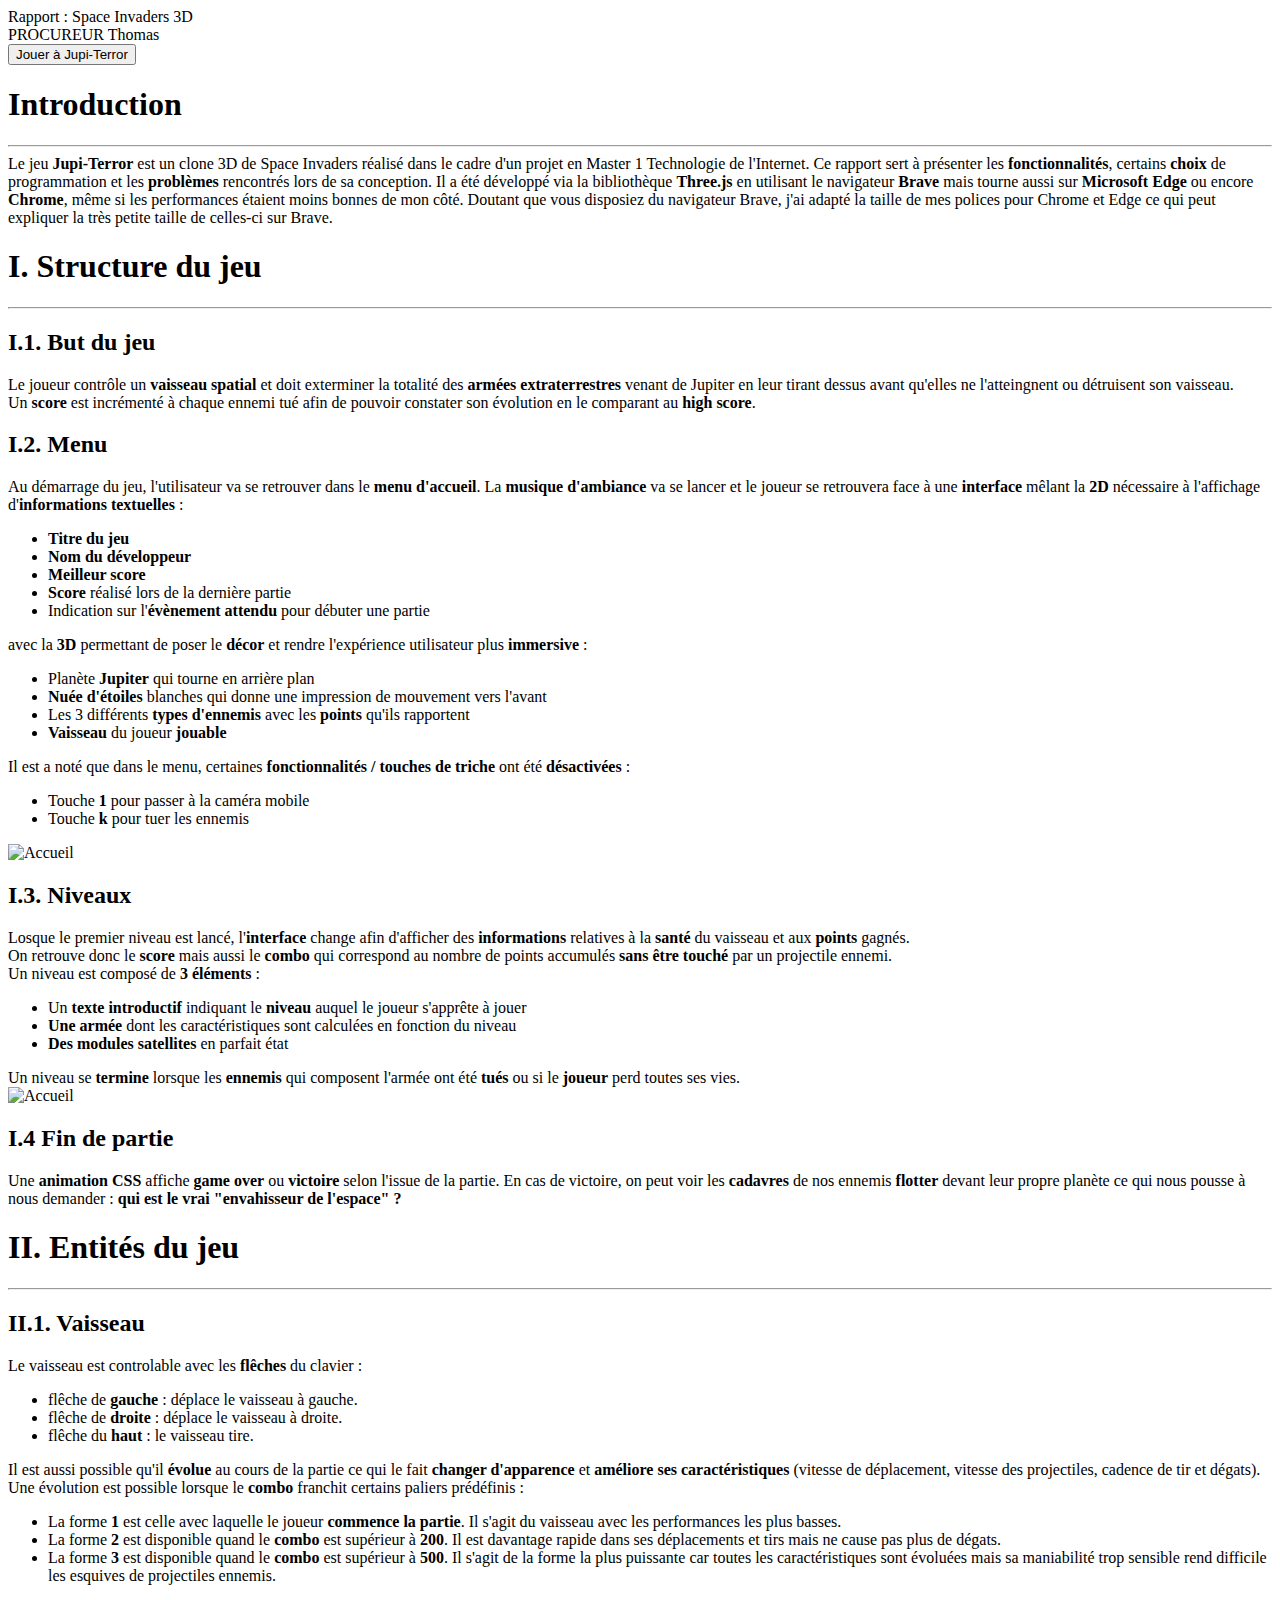
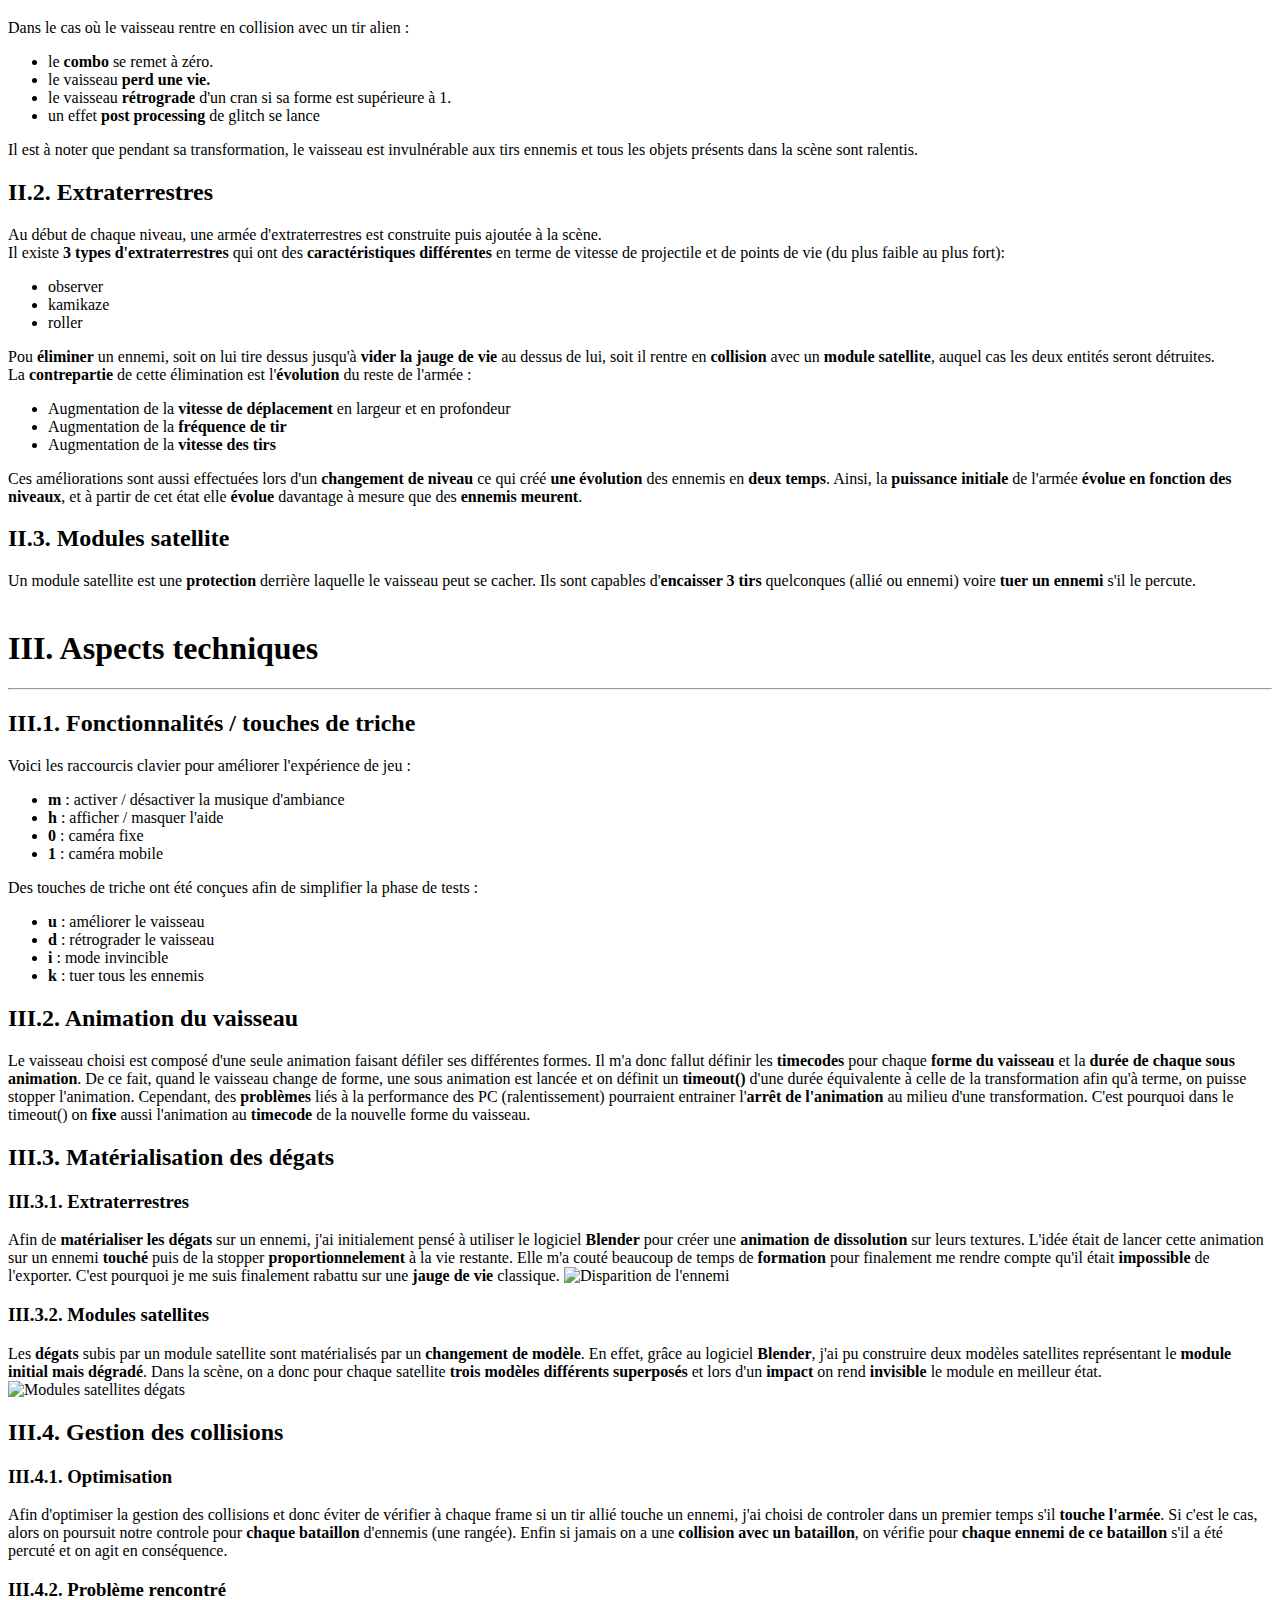
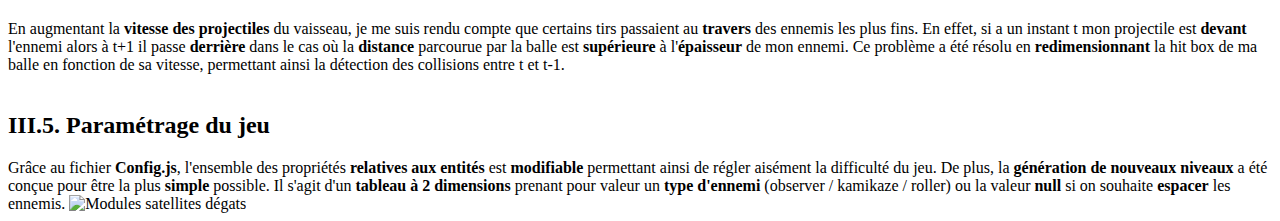
==== index.html @ 94138b21 "Space invaders" ====
<!DOCTYPE html>
<html lang="en">
  <head>
    <meta charset="UTF-8" />
    <meta name="viewport" content="width=device-width, initial-scale=1.0" />
    <title>Rapport</title>
    <link rel="stylesheet" href="./rapport/CSS/rapport.css" />
  </head>
  <body>
    <div class="headOfBody">
      <span id="pageHeader">Rapport : Space Invaders 3D</span>
      <br />
      <span id="pageSubHeader">PROCUREUR Thomas</span>
    </div>
    <div style="position: relative">
      <button id="btn_jouer" class="button">Jouer à Jupi-Terror</button>
      <script>
        const button = document.getElementById("btn_jouer");
        button.addEventListener("click", () => {
          window.open("./space_invaders_3D.html", "_blank");
        });
      </script>
    </div>
    <h1>Introduction</h1>
    <hr />
    Le jeu <b>Jupi-Terror</b> est un clone 3D de Space Invaders réalisé dans le
    cadre d'un projet en Master 1 Technologie de l'Internet. Ce rapport sert à
    présenter les <b>fonctionnalités</b>, certains <b>choix</b> de programmation
    et les <b>problèmes</b> rencontrés lors de sa conception. Il a été développé
    via la bibliothèque <b>Three.js</b> en utilisant le navigateur
    <b>Brave</b> mais tourne aussi sur <b>Microsoft Edge</b> ou encore
    <b>Chrome</b>, même si les performances étaient moins bonnes de mon côté.
    Doutant que vous disposiez du navigateur Brave, j'ai adapté la taille de mes
    polices pour Chrome et Edge ce qui peut expliquer la très petite taille de
    celles-ci sur Brave.
    <br />

    <h1>I. Structure du jeu</h1>
    <hr />
    <div class="container">
      <h2>I.1. But du jeu</h2>
      Le joueur contrôle un <b>vaisseau spatial</b> et doit exterminer la
      totalité des <b>armées extraterrestres</b> venant de Jupiter en leur
      tirant dessus avant qu'elles ne l'atteingnent ou détruisent son vaisseau.
      <br />
      Un <b>score</b> est incrémenté à chaque ennemi tué afin de pouvoir
      constater son évolution en le comparant au <b>high score</b>.

      <h2>I.2. Menu</h2>
      <div class="containerWithImage">
        <div>
          Au démarrage du jeu, l'utilisateur va se retrouver dans le
          <b>menu d'accueil</b>. La <b>musique d'ambiance</b> va se lancer et le
          joueur se retrouvera face à une <b>interface</b> mêlant la
          <b>2D</b> nécessaire à l'affichage d'<b>informations textuelles</b> :
          <ul>
            <li><b>Titre du jeu</b></li>
            <li><b>Nom du développeur</b></li>
            <li><b>Meilleur score</b></li>
            <li><b>Score</b> réalisé lors de la dernière partie</li>
            <li>
              Indication sur l'<b>évènement attendu</b> pour débuter une partie
            </li>
          </ul>
          avec la <b>3D</b> permettant de poser le <b>décor</b> et rendre
          l'expérience utilisateur plus <b>immersive</b> :
          <ul>
            <li>Planète <b>Jupiter</b> qui tourne en arrière plan</li>
            <li>
              <b>Nuée d'étoiles</b> blanches qui donne une impression de
              mouvement vers l'avant
            </li>
            <li>
              Les 3 différents <b>types d'ennemis</b> avec les
              <b>points</b> qu'ils rapportent
            </li>
            <li><b>Vaisseau</b> du joueur <b>jouable</b></li>
          </ul>

          Il est a noté que dans le menu, certaines
          <b>fonctionnalités / touches de triche</b> ont été
          <b>désactivées</b> :
          <ul>
            <li>Touche <b>1</b> pour passer à la caméra mobile</li>
            <li>Touche <b>k</b> pour tuer les ennemis</li>
          </ul>
        </div>
        <div class="image">
          <img
            src="./rapport/images/Accueil.png"
            class="imgRight"
            alt="Accueil"
          />
        </div>
      </div>

      <h2>I.3. Niveaux</h2>
      <div class="containerWithImage">
        <div>
          Losque le premier niveau est lancé, l'<b>interface</b> change afin
          d'afficher des <b>informations</b> relatives à la <b>santé</b> du
          vaisseau et aux <b>points</b> gagnés.
          <br />
          On retrouve donc le <b>score</b> mais aussi le <b>combo</b> qui
          correspond au nombre de points accumulés <b>sans être touché</b> par
          un projectile ennemi.
          <br />
          Un niveau est composé de <b>3 éléments</b> :
          <ul>
            <li>
              Un <b>texte introductif</b> indiquant le <b>niveau</b> auquel le
              joueur s'apprête à jouer
            </li>
            <li>
              <b>Une armée</b> dont les caractéristiques sont calculées en
              fonction du niveau
            </li>
            <li><b>Des modules satellites</b> en parfait état</li>
          </ul>
          Un niveau se <b>termine</b> lorsque les <b>ennemis</b> qui composent
          l'armée ont été <b>tués</b> ou si le <b>joueur</b> perd toutes ses
          vies.
        </div>
        <div class="image">
          <img
            src="./rapport/images/niveau.png"
            class="imgRight"
            width="1200px"
            alt="Accueil"
          />
        </div>
      </div>

      <h2>I.4 Fin de partie</h2>
      Une <b>animation CSS</b> affiche <b>game over</b> ou <b>victoire</b> selon
      l'issue de la partie. En cas de victoire, on peut voir les
      <b>cadavres</b> de nos ennemis <b>flotter</b> devant leur propre planète
      ce qui nous pousse à nous demander :
      <b>qui est le vrai "envahisseur de l'espace" ? </b>
    </div>

    <h1>II. Entités du jeu</h1>
    <hr />
    <div class="container">
      <h2>II.1. Vaisseau</h2>
      Le vaisseau est controlable avec les <b>flêches</b> du clavier :
      <ul>
        <li>flêche de <b>gauche</b> : déplace le vaisseau à gauche.</li>
        <li>flêche de <b>droite</b> : déplace le vaisseau à droite.</li>
        <li>flêche du <b>haut</b> : le vaisseau tire.</li>
      </ul>

      Il est aussi possible qu'il <b>évolue</b> au cours de la partie ce qui le
      fait <b>changer d'apparence</b> et
      <b>améliore ses caractéristiques</b> (vitesse de déplacement, vitesse des
      projectiles, cadence de tir et dégats).
      <br />
      Une évolution est possible lorsque le <b>combo</b> franchit certains
      paliers prédéfinis :
      <ul>
        <li>
          La forme <b>1</b> est celle avec laquelle le joueur
          <b>commence la partie</b>. Il s'agit du vaisseau avec les performances
          les plus basses.
        </li>
        <li>
          La forme <b>2</b> est disponible quand le <b>combo</b> est supérieur à
          <b>200</b>. Il est davantage rapide dans ses déplacements et tirs mais
          ne cause pas plus de dégats.
        </li>
        <li>
          La forme <b>3</b> est disponible quand le <b>combo</b> est supérieur à
          <b>500</b>. Il s'agit de la forme la plus puissante car toutes les
          caractéristiques sont évoluées mais sa maniabilité trop sensible rend
          difficile les esquives de projectiles ennemis.
        </li>
      </ul>
      <br />
      Dans le cas où le vaisseau rentre en collision avec un tir alien :
      <ul>
        <li>le <b>combo</b> se remet à zéro.</li>
        <li>le vaisseau <b>perd une vie.</b></li>
        <li>
          le vaisseau <b>rétrograde</b> d'un cran si sa forme est supérieure à
          1.
        </li>
        <li>un effet <b>post processing</b> de glitch se lance</li>
      </ul>
      Il est à noter que pendant sa transformation, le vaisseau est invulnérable
      aux tirs ennemis et tous les objets présents dans la scène sont ralentis.

      <h2>II.2. Extraterrestres</h2>
      Au début de chaque niveau, une armée d'extraterrestres est construite puis
      ajoutée à la scène.
      <br />
      Il existe <b>3 types d'extraterrestres</b> qui ont des
      <b>caractéristiques différentes</b> en terme de vitesse de projectile et
      de points de vie (du plus faible au plus fort):
      <ul>
        <li>observer</li>
        <li>kamikaze</li>
        <li>roller</li>
      </ul>
      Pou <b>éliminer</b> un ennemi, soit on lui tire dessus jusqu'à
      <b>vider la jauge de vie</b> au dessus de lui, soit il rentre en
      <b>collision</b> avec un <b>module satellite</b>, auquel cas les deux
      entités seront détruites.
      <br />
      La <b>contrepartie</b> de cette élimination est l'<b>évolution</b> du
      reste de l'armée :
      <ul>
        <li>
          Augmentation de la <b>vitesse de déplacement</b> en largeur et en
          profondeur
        </li>
        <li>Augmentation de la <b>fréquence de tir</b></li>
        <li>Augmentation de la <b>vitesse des tirs</b></li>
      </ul>
      Ces améliorations sont aussi effectuées lors d'un
      <b>changement de niveau</b> ce qui créé <b>une évolution</b> des ennemis
      en <b>deux temps</b>. Ainsi, la <b>puissance initiale</b> de l'armée
      <b>évolue en fonction des niveaux</b>, et à partir de cet état elle
      <b>évolue</b> davantage à mesure que des <b>ennemis meurent</b>.

      <h2>II.3. Modules satellite</h2>
      Un module satellite est une <b>protection</b> derrière laquelle le
      vaisseau peut se cacher. Ils sont capables d'<b>encaisser 3 tirs</b>
      quelconques (allié ou ennemi) voire <b>tuer un ennemi</b> s'il le percute.
    </div>

    <br />
    <h1>III. Aspects techniques</h1>
    <hr />
    <div class="container">
      <h2>III.1. Fonctionnalités / touches de triche</h2>
      Voici les raccourcis clavier pour améliorer l'expérience de jeu :
      <ul>
        <li><b>m</b> : activer / désactiver la musique d'ambiance</li>
        <li><b>h</b> : afficher / masquer l'aide</li>
        <li><b>0</b> : caméra fixe</li>
        <li><b>1</b> : caméra mobile</li>
      </ul>
      Des touches de triche ont été conçues afin de simplifier la phase de tests
      :
      <ul>
        <li><b>u</b> : améliorer le vaisseau</li>
        <li><b>d</b> : rétrograder le vaisseau</li>
        <li><b>i</b> : mode invincible</li>
        <li><b>k</b> : tuer tous les ennemis</li>
      </ul>

      <h2>III.2. Animation du vaisseau</h2>
      Le vaisseau choisi est composé d'une seule animation faisant défiler ses
      différentes formes. Il m'a donc fallut définir les <b>timecodes</b> pour
      chaque <b>forme du vaisseau</b> et la
      <b>durée de chaque sous animation</b>. De ce fait, quand le vaisseau
      change de forme, une sous animation est lancée et on définit un
      <b>timeout()</b> d'une durée équivalente à celle de la transformation afin
      qu'à terme, on puisse stopper l'animation. Cependant, des
      <b>problèmes</b> liés à la performance des PC (ralentissement) pourraient
      entrainer l'<b>arrêt de l'animation</b> au milieu d'une transformation.
      C'est pourquoi dans le timeout() on <b>fixe</b> aussi l'animation au
      <b>timecode</b> de la nouvelle forme du vaisseau.
      <br />
      <h2>III.3. Matérialisation des dégats</h2>
      <div class="container">
        <h3>III.3.1. Extraterrestres</h3>
        Afin de <b>matérialiser les dégats</b> sur un ennemi, j'ai initialement
        pensé à utiliser le logiciel <b>Blender</b> pour créer une
        <b>animation de dissolution</b> sur leurs textures. L'idée était de
        lancer cette animation sur un ennemi <b>touché</b> puis de la stopper
        <b>proportionnelement</b> à la vie restante. Elle m'a couté beaucoup de
        temps de <b>formation</b> pour finalement me rendre compte qu'il était
        <b>impossible</b> de l'exporter. C'est pourquoi je me suis finalement
        rabattu sur une <b>jauge de vie</b> classique.
        <img
          src="./rapport/images/observer_effect.png"
          class="imgUnder"
          width="20%"
          alt="Disparition de l'ennemi"
        />

        <h3>III.3.2. Modules satellites</h3>
        Les <b>dégats</b> subis par un module satellite sont matérialisés par un
        <b>changement de modèle</b>. En effet, grâce au logiciel <b>Blender</b>,
        j'ai pu construire deux modèles satellites représentant le
        <b>module initial mais dégradé</b>. Dans la scène, on a donc pour chaque
        satellite <b>trois modèles différents superposés</b> et lors d'un
        <b>impact</b> on rend <b>invisible</b> le module en meilleur état.
        <img
          src="./rapport/images/modules.png"
          class="imgUnder"
          height="200px"
          alt="Modules satellites dégats"
        />
      </div>

      <h2>III.4. Gestion des collisions</h2>
      <div class="container">
        <h3>III.4.1. Optimisation</h3>
        Afin d'optimiser la gestion des collisions et donc éviter de vérifier à
        chaque frame si un tir allié touche un ennemi, j'ai choisi de controler
        dans un premier temps s'il <b>touche l'armée</b>. Si c'est le cas, alors
        on poursuit notre controle pour <b>chaque bataillon</b> d'ennemis (une
        rangée). Enfin si jamais on a une <b>collision avec un bataillon</b>, on
        vérifie pour <b>chaque ennemi de ce bataillon</b> s'il a été percuté et
        on agit en conséquence.

        <h3>III.4.2. Problème rencontré</h3>
        En augmentant la <b>vitesse des projectiles</b> du vaisseau, je me suis
        rendu compte que certains tirs passaient au <b>travers</b> des ennemis
        les plus fins. En effet, si a un instant t mon projectile est
        <b>devant</b> l'ennemi alors à t+1 il passe <b>derrière</b> dans le cas
        où la <b>distance</b> parcourue par la balle est <b>supérieure</b> à
        l'<b>épaisseur</b> de mon ennemi. Ce problème a été résolu en
        <b>redimensionnant</b> la hit box de ma balle en fonction de sa vitesse,
        permettant ainsi la détection des collisions entre t et t-1.
      </div>
      <br />
      <h2>III.5. Paramétrage du jeu</h2>
      Grâce au fichier <b>Config.js</b>, l'ensemble des propriétés
      <b>relatives aux entités</b> est <b>modifiable</b> permettant ainsi de
      régler aisément la difficulté du jeu. De plus, la
      <b>génération de nouveaux niveaux</b> a été conçue pour être la plus
      <b>simple</b> possible. Il s'agit d'un
      <b>tableau à 2 dimensions</b> prenant pour valeur un
      <b>type d'ennemi</b> (observer / kamikaze / roller) ou la valeur
      <b>null</b> si on souhaite <b>espacer</b> les ennemis.
      <img
        src="./rapport/images/army.png"
        class="imgUnder"
        height="150px"
        alt="Modules satellites dégats"
      />
    </div>
  </body>
</html>
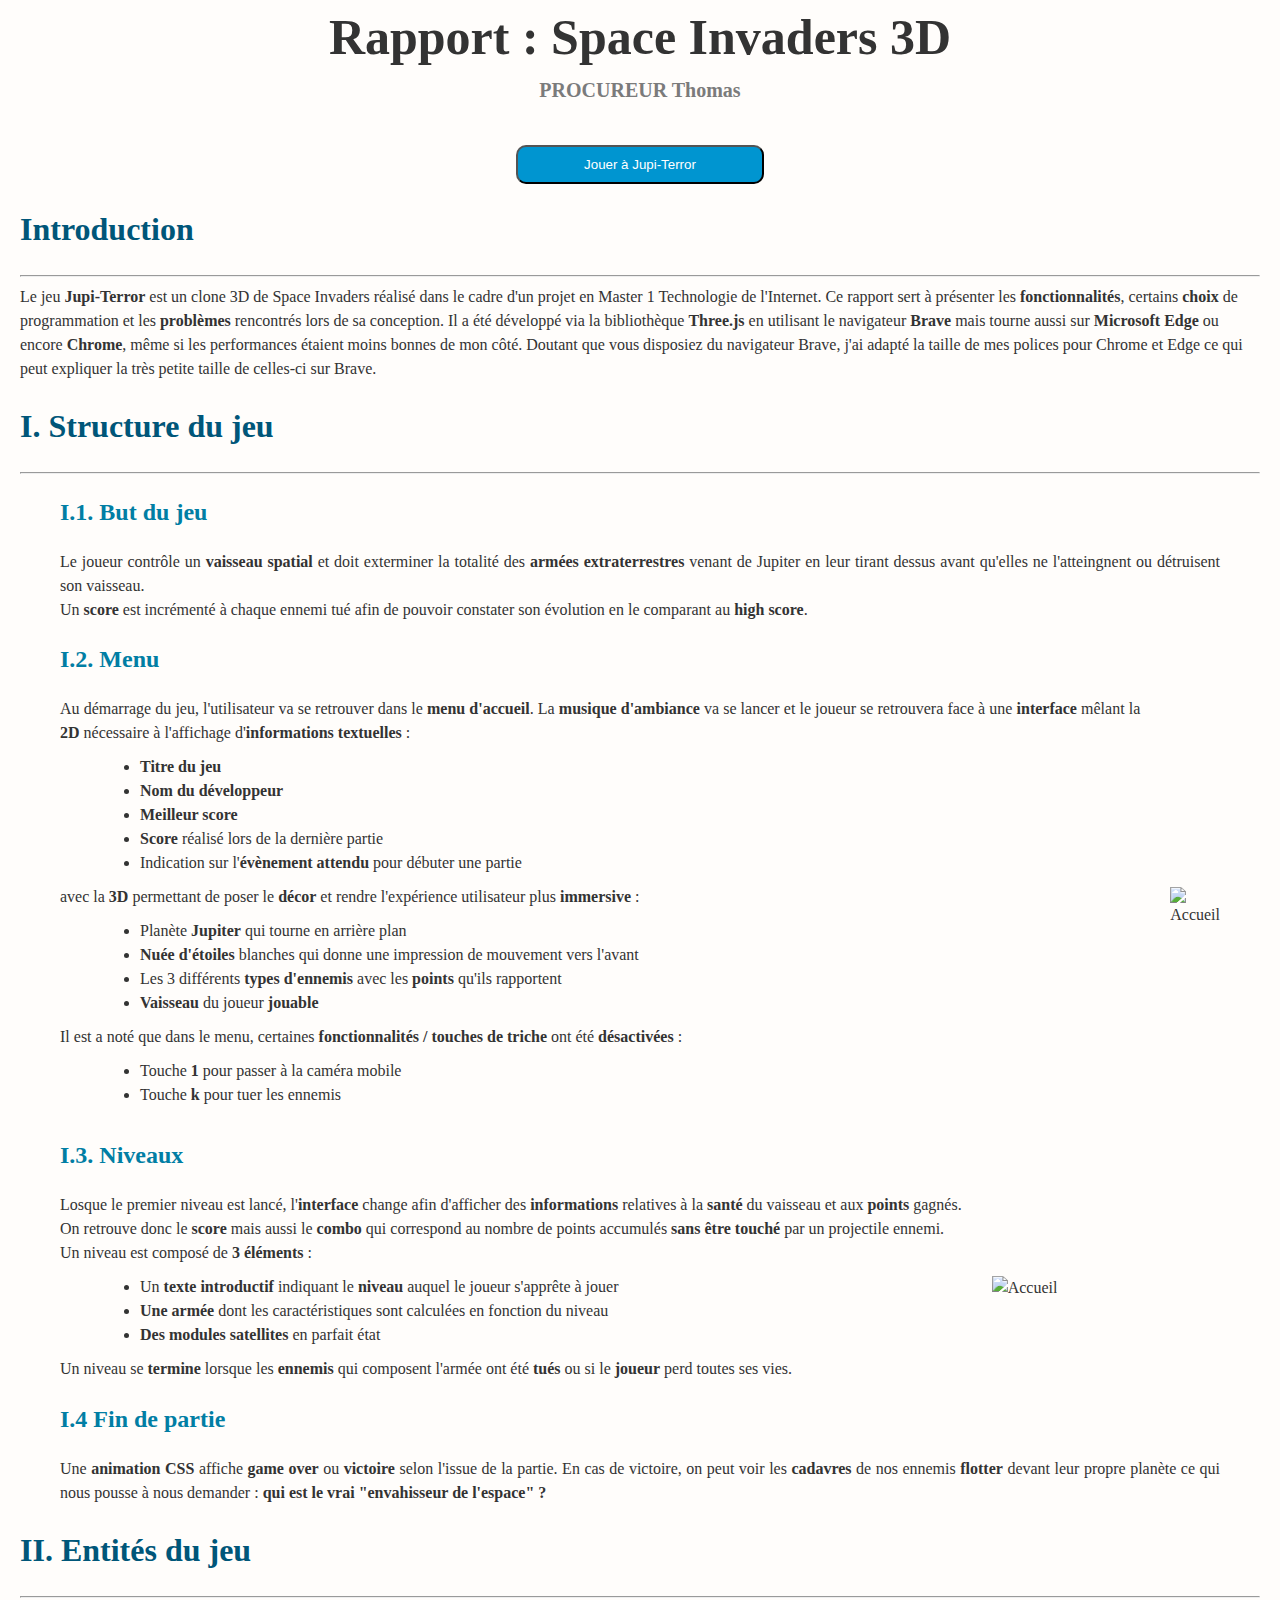
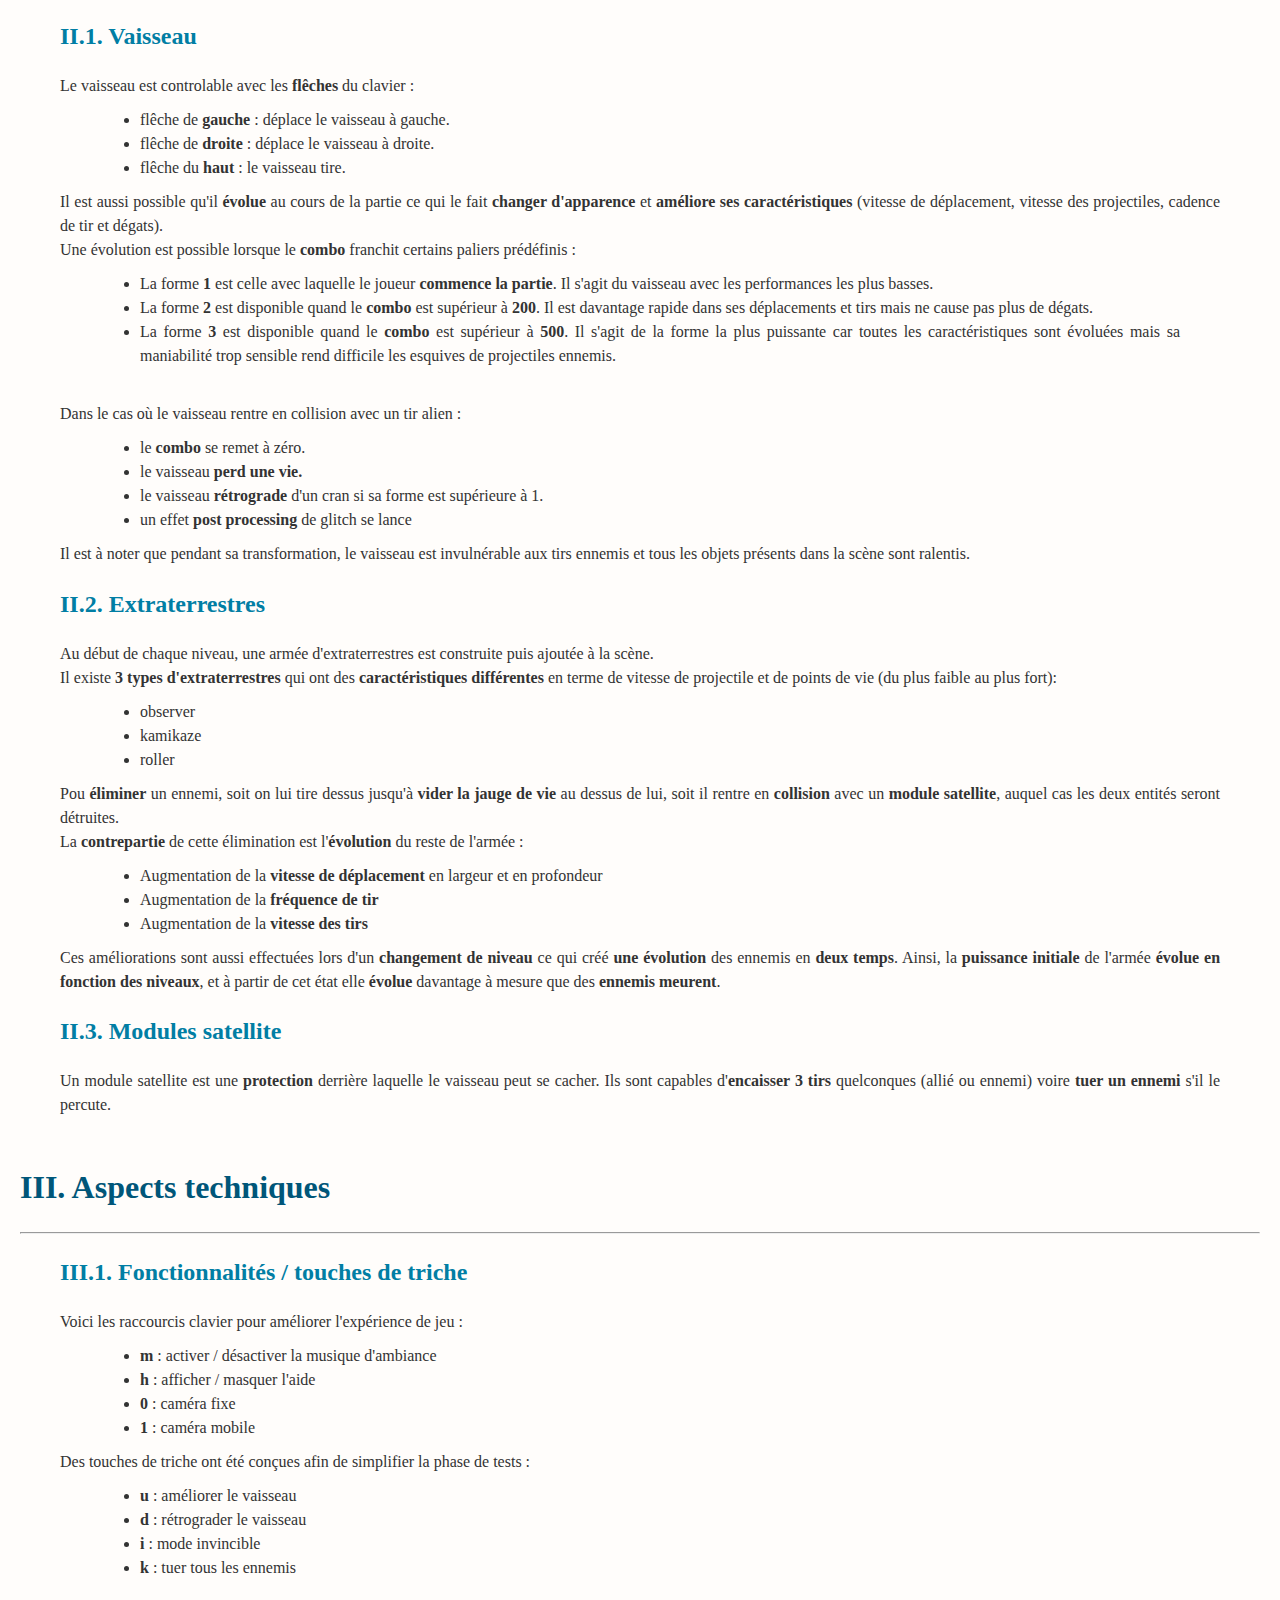
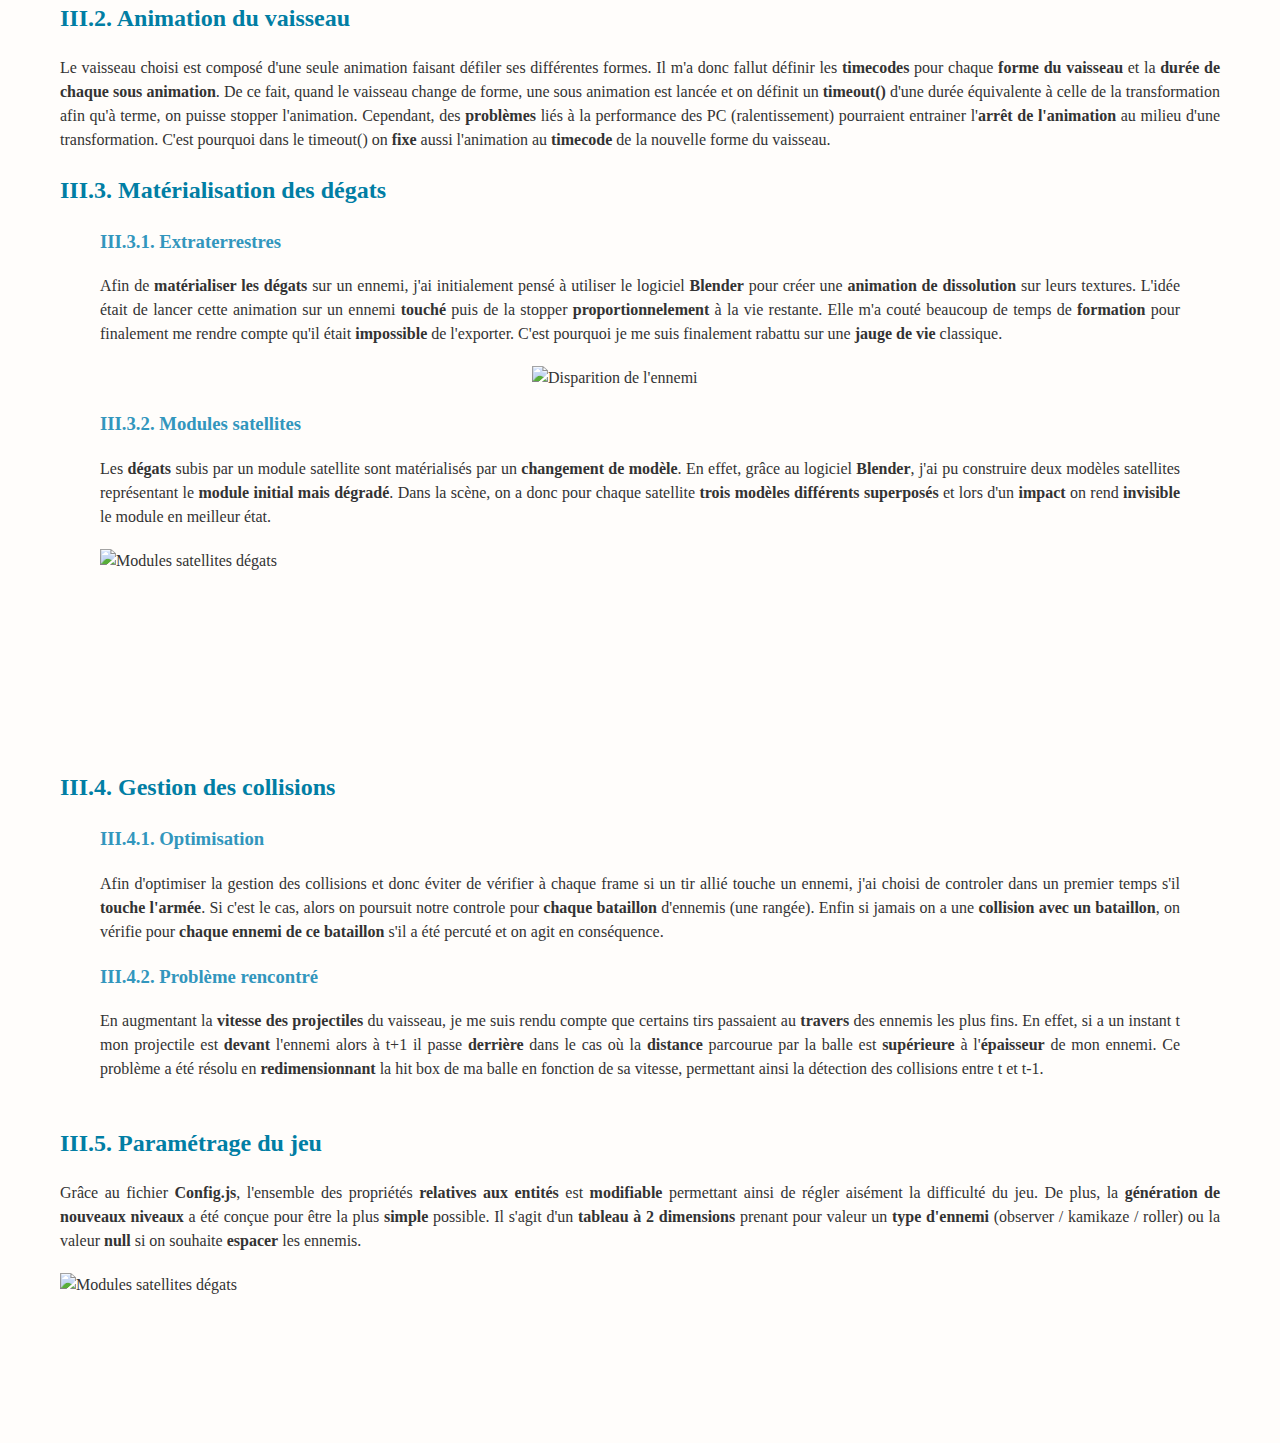
==== commit 1c3ca0bb: "CSS update" ====
--- a/index.html
+++ b/index.html
@@ -4,7 +4,7 @@
     <meta charset="UTF-8" />
     <meta name="viewport" content="width=device-width, initial-scale=1.0" />
     <title>Rapport</title>
-    <link rel="stylesheet" href="./rapport/CSS/rapport.css" />
+    <link rel="stylesheet" href="./index.css" />
   </head>
   <body>
     <div class="headOfBody">
@@ -86,11 +86,7 @@
           </ul>
         </div>
         <div class="image">
-          <img
-            src="./rapport/images/Accueil.png"
-            class="imgRight"
-            alt="Accueil"
-          />
+          <img src="./Accueil.png" class="imgRight" alt="Accueil" />
         </div>
       </div>
 
@@ -123,7 +119,7 @@
         </div>
         <div class="image">
           <img
-            src="./rapport/images/niveau.png"
+            src="./niveau.png"
             class="imgRight"
             width="1200px"
             alt="Accueil"
@@ -274,7 +270,7 @@
         <b>impossible</b> de l'exporter. C'est pourquoi je me suis finalement
         rabattu sur une <b>jauge de vie</b> classique.
         <img
-          src="./rapport/images/observer_effect.png"
+          src="./observer_effect.png"
           class="imgUnder"
           width="20%"
           alt="Disparition de l'ennemi"
@@ -288,7 +284,7 @@
         satellite <b>trois modèles différents superposés</b> et lors d'un
         <b>impact</b> on rend <b>invisible</b> le module en meilleur état.
         <img
-          src="./rapport/images/modules.png"
+          src="./modules.png"
           class="imgUnder"
           height="200px"
           alt="Modules satellites dégats"
@@ -327,7 +323,7 @@
       <b>type d'ennemi</b> (observer / kamikaze / roller) ou la valeur
       <b>null</b> si on souhaite <b>espacer</b> les ennemis.
       <img
-        src="./rapport/images/army.png"
+        src="./army.png"
         class="imgUnder"
         height="150px"
         alt="Modules satellites dégats"
--- a/index.css
+++ b/index.css
@@ -0,0 +1,89 @@
+body {
+    font-family: Verdana;
+    font-size: 16px;
+    line-height: 1.5;
+    color: #333;
+    background-color: #fffdfb;
+    margin: 0;
+    padding: 0 20px;
+  }
+
+  .headOfBody {
+    text-align: center;
+    font-weight: bold;
+  }
+  
+  #pageHeader {
+    font-size: 50px;
+  }
+
+  #pageSubHeader {
+    font-size: 20px;
+    color: rgb(123, 123, 123);
+  }
+
+  ul {
+    margin: 10px 40px;
+  }
+
+  img {
+    max-height: 100%;
+    max-width: 100%;
+  }
+
+  h1{
+    color: #005679;
+  }
+
+  h2 {
+    color: #017ea4;
+  }
+
+  h3 {
+    color: #3296bd;
+  }
+  
+  
+  .containerWithImage {
+    display: flex;
+    align-items: center;
+  }
+
+  .imageDiv {
+    display: flex;
+    align-items: center;
+  }
+
+  .imgRight {
+    margin-left: 30px;
+    vertical-align: middle;
+  }
+
+  .imgUnder {
+    display: block;
+    margin: 20px auto;
+  }
+
+  .container {
+    max-width: 100%;
+    margin: 0 auto;
+    padding: 0px 40px;
+    text-align: justify;
+  }
+
+  .button {
+    position: relative;
+    left: 50%;
+    transform: translateX(-50%);
+    margin-top: 40px;
+    width: 20%;
+    padding: 10px 20px;
+    background-color: #0095d0;
+    color: #fff;
+    border-radius: 10px;
+    transition: background-color 0.3s ease;
+  }
+  
+  .button:hover {
+    background-color: #007cae;
+  }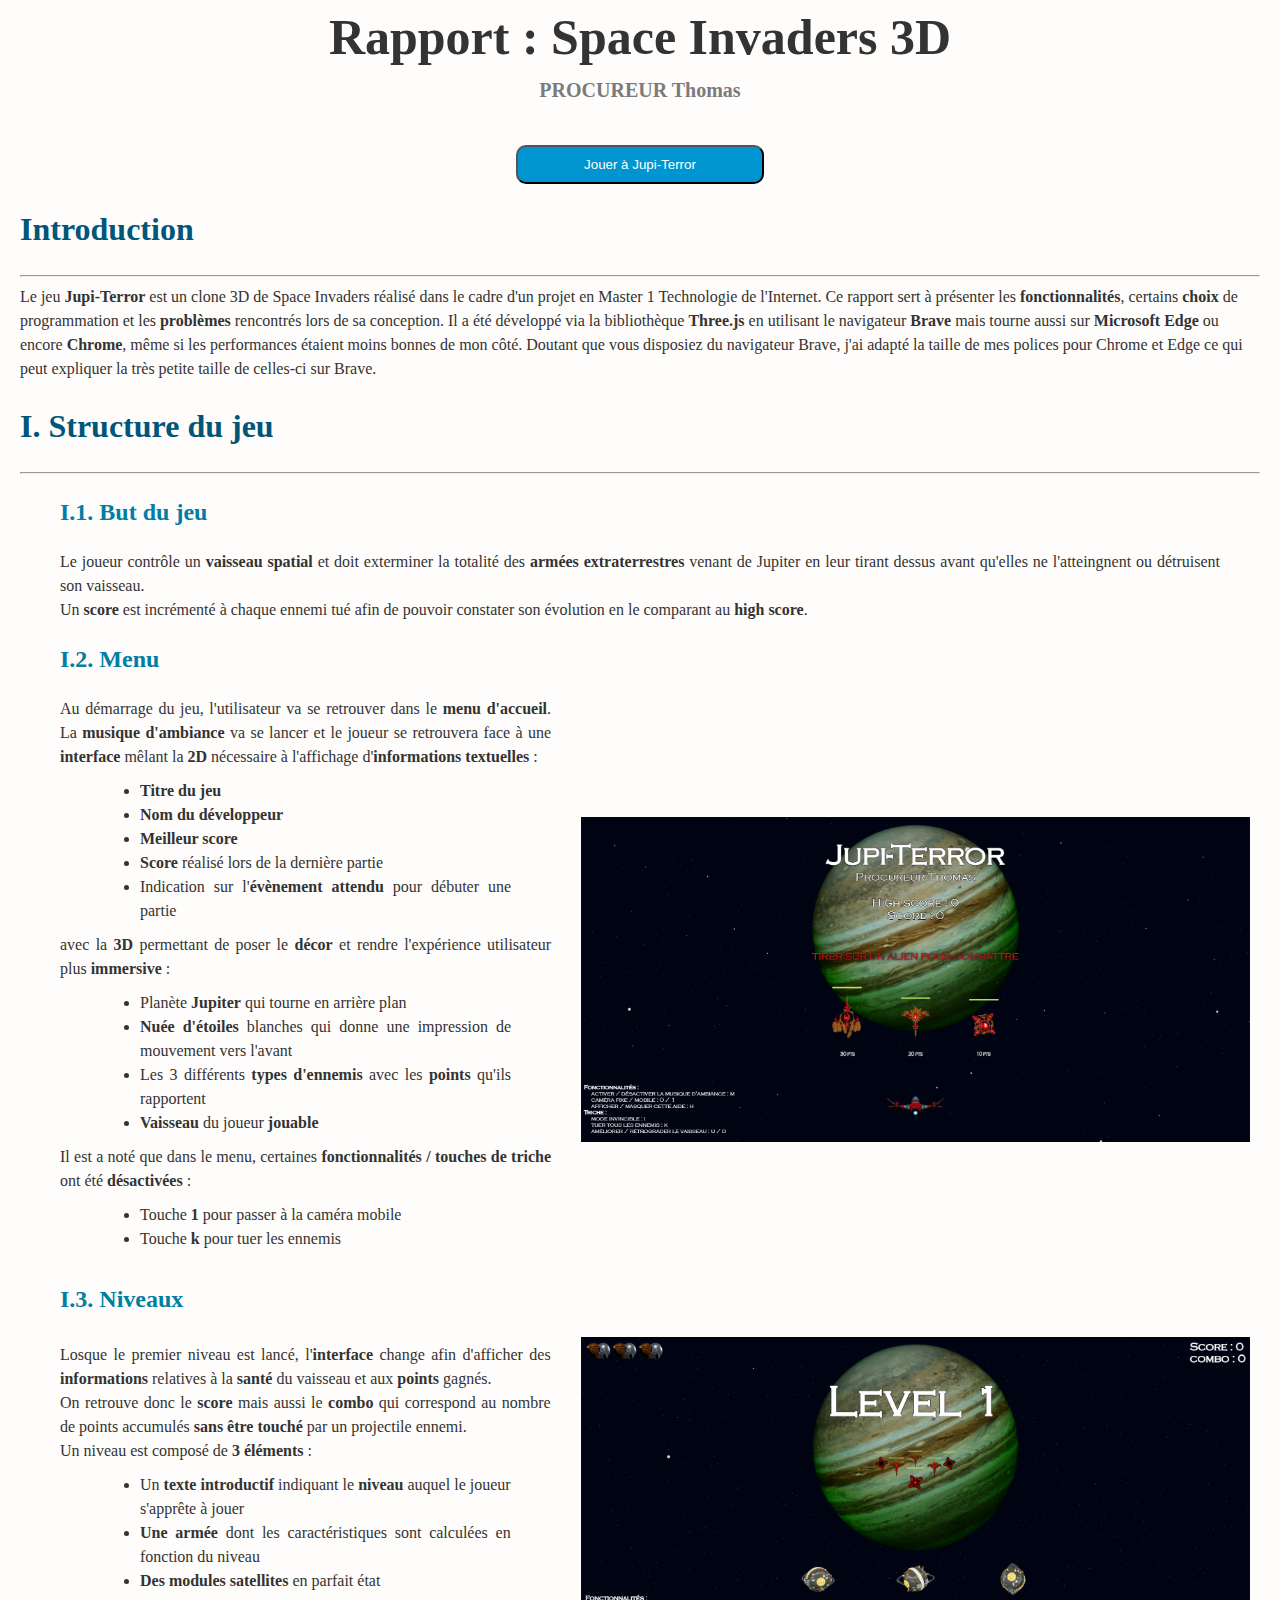
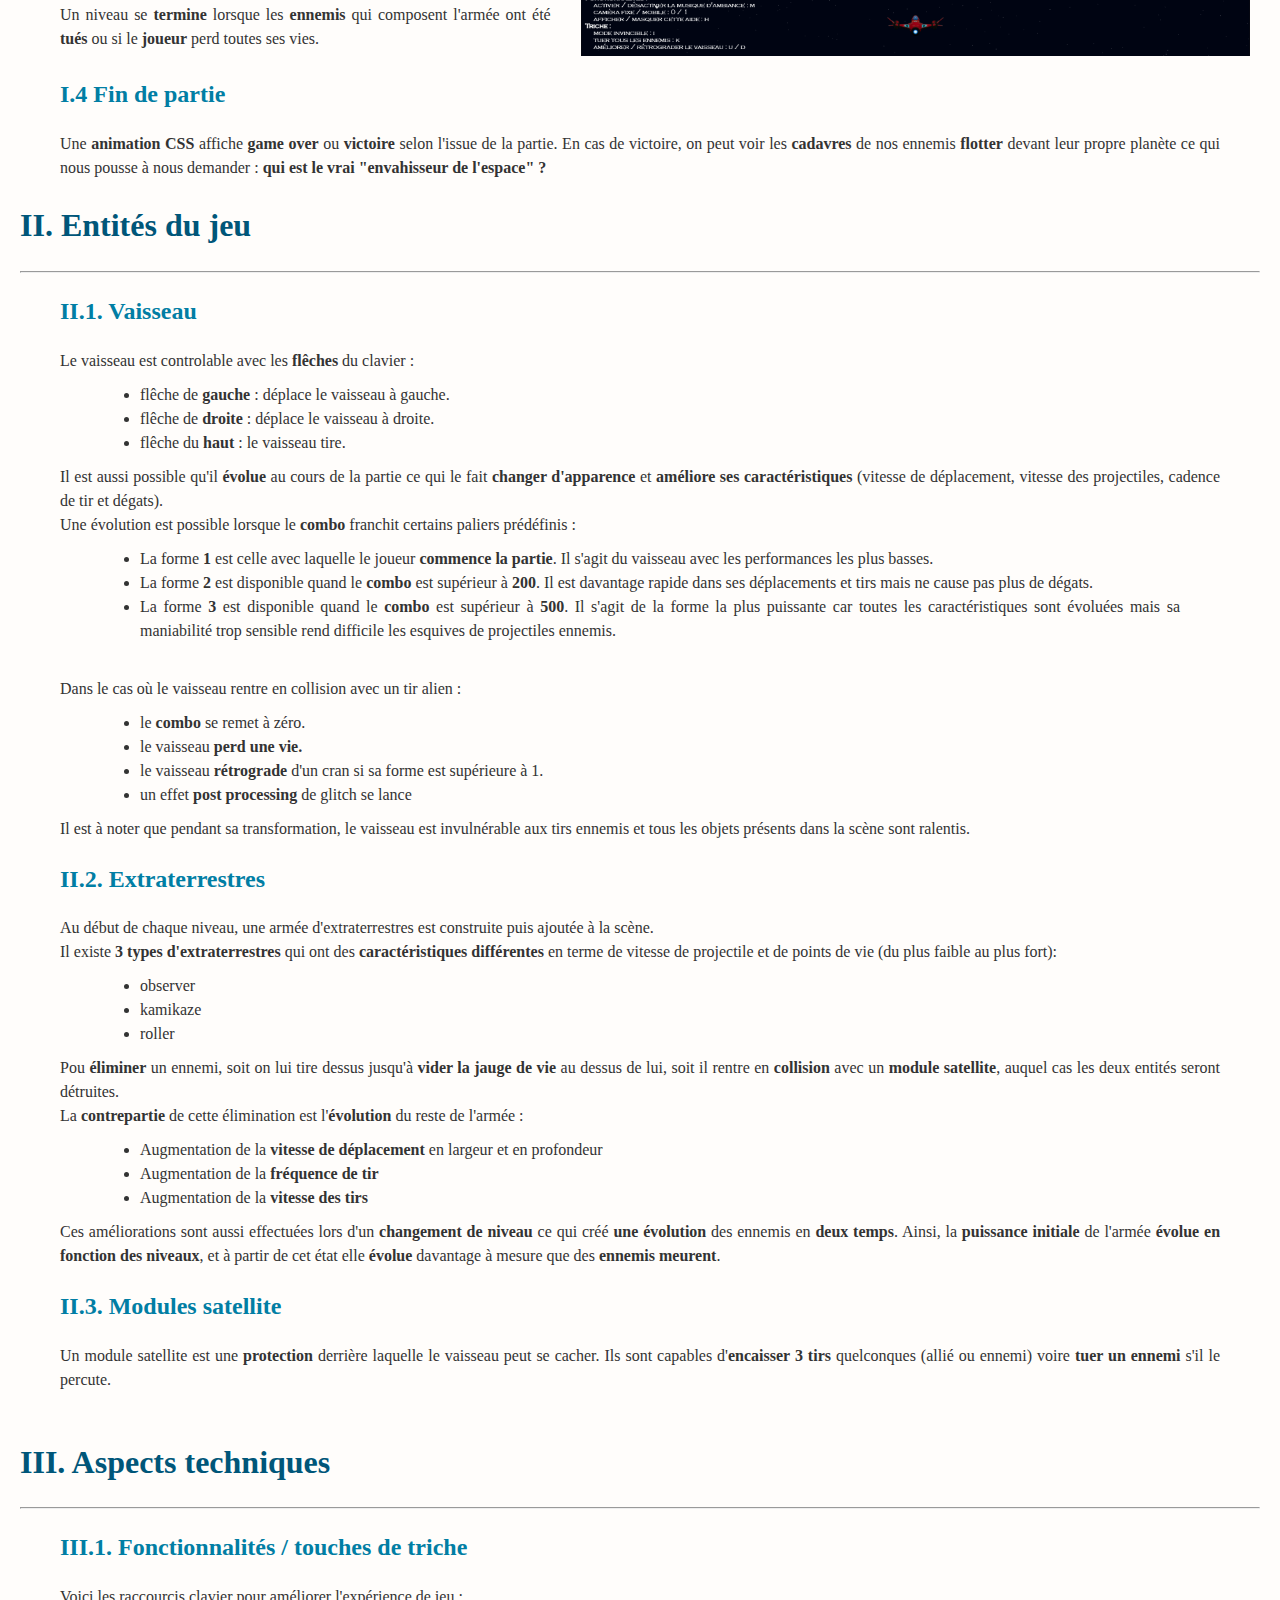
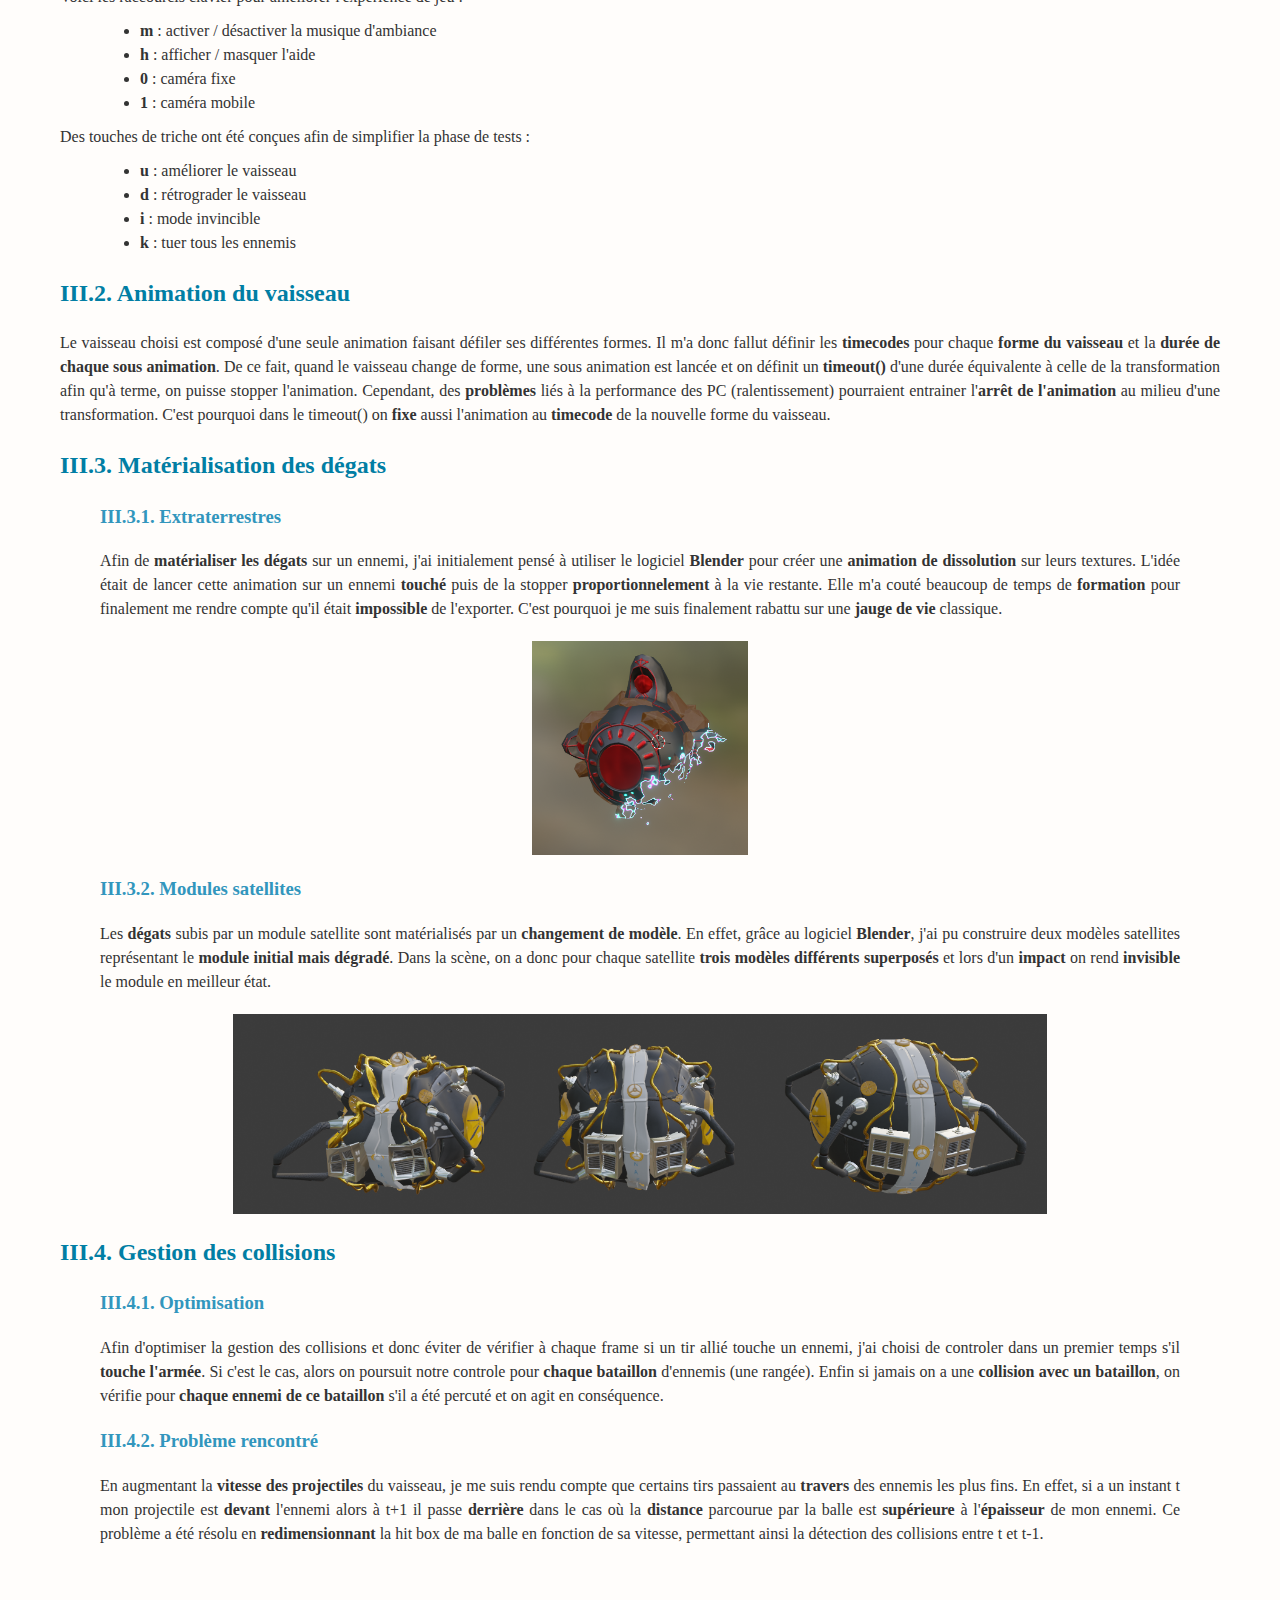
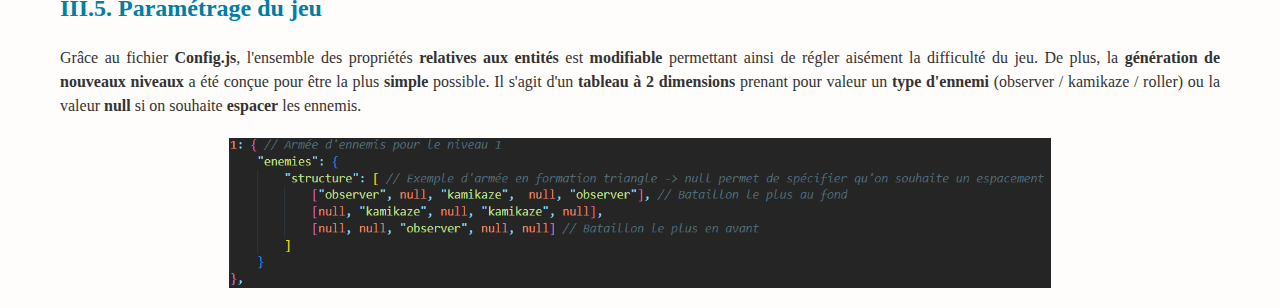
==== commit 1841c7dd: "Build" ====
--- a/index.html
+++ b/index.html
@@ -4,7 +4,8 @@
     <meta charset="UTF-8" />
     <meta name="viewport" content="width=device-width, initial-scale=1.0" />
     <title>Rapport</title>
-    <link rel="stylesheet" href="./index.css" />
+    
+    <link rel="stylesheet" href="./assets/index-9b794ac5.css">
   </head>
   <body>
     <div class="headOfBody">
@@ -86,7 +87,7 @@
           </ul>
         </div>
         <div class="image">
-          <img src="./Accueil.png" class="imgRight" alt="Accueil" />
+          <img src="./assets/Accueil-f9806c95.png" class="imgRight" alt="Accueil" />
         </div>
       </div>
 
@@ -119,7 +120,7 @@
         </div>
         <div class="image">
           <img
-            src="./niveau.png"
+            src="./assets/niveau-9dffa19e.png"
             class="imgRight"
             width="1200px"
             alt="Accueil"
@@ -270,7 +271,7 @@
         <b>impossible</b> de l'exporter. C'est pourquoi je me suis finalement
         rabattu sur une <b>jauge de vie</b> classique.
         <img
-          src="./observer_effect.png"
+          src="./assets/observer_effect-c9257183.png"
           class="imgUnder"
           width="20%"
           alt="Disparition de l'ennemi"
@@ -284,7 +285,7 @@
         satellite <b>trois modèles différents superposés</b> et lors d'un
         <b>impact</b> on rend <b>invisible</b> le module en meilleur état.
         <img
-          src="./modules.png"
+          src="./assets/modules-38884acb.png"
           class="imgUnder"
           height="200px"
           alt="Modules satellites dégats"
@@ -323,7 +324,7 @@
       <b>type d'ennemi</b> (observer / kamikaze / roller) ou la valeur
       <b>null</b> si on souhaite <b>espacer</b> les ennemis.
       <img
-        src="./army.png"
+        src="./assets/army-873285fe.png"
         class="imgUnder"
         height="150px"
         alt="Modules satellites dégats"
--- a/assets/index-9b794ac5.css
+++ b/assets/index-9b794ac5.css
@@ -0,0 +1 @@
+body{font-family:Verdana;font-size:16px;line-height:1.5;color:#333;background-color:#fffdfb;margin:0;padding:0 20px}.headOfBody{text-align:center;font-weight:700}#pageHeader{font-size:50px}#pageSubHeader{font-size:20px;color:#7b7b7b}ul{margin:10px 40px}img{max-height:100%;max-width:100%}h1{color:#005679}h2{color:#017ea4}h3{color:#3296bd}.containerWithImage,.imageDiv{display:flex;align-items:center}.imgRight{margin-left:30px;vertical-align:middle}.imgUnder{display:block;margin:20px auto}.container{max-width:100%;margin:0 auto;padding:0 40px;text-align:justify}.button{position:relative;left:50%;transform:translate(-50%);margin-top:40px;width:20%;padding:10px 20px;background-color:#0095d0;color:#fff;border-radius:10px;transition:background-color .3s ease}.button:hover{background-color:#007cae}
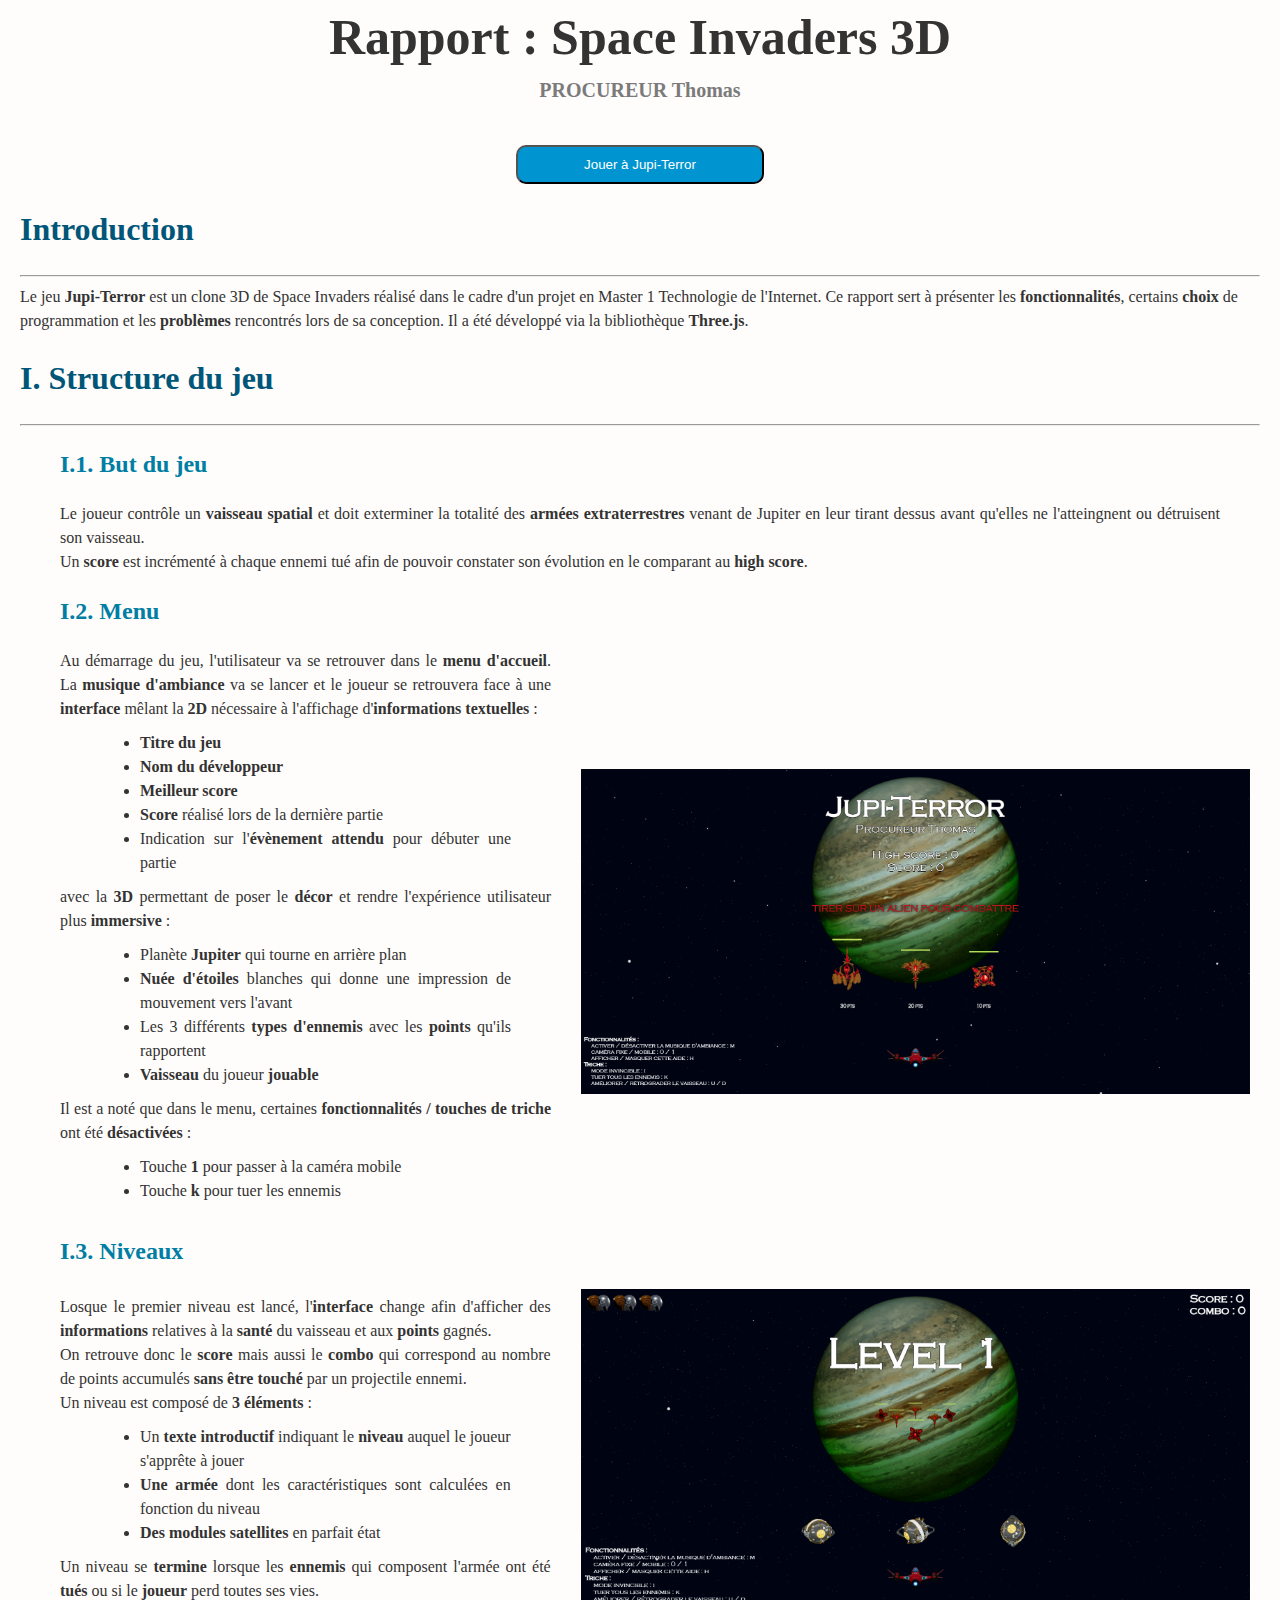
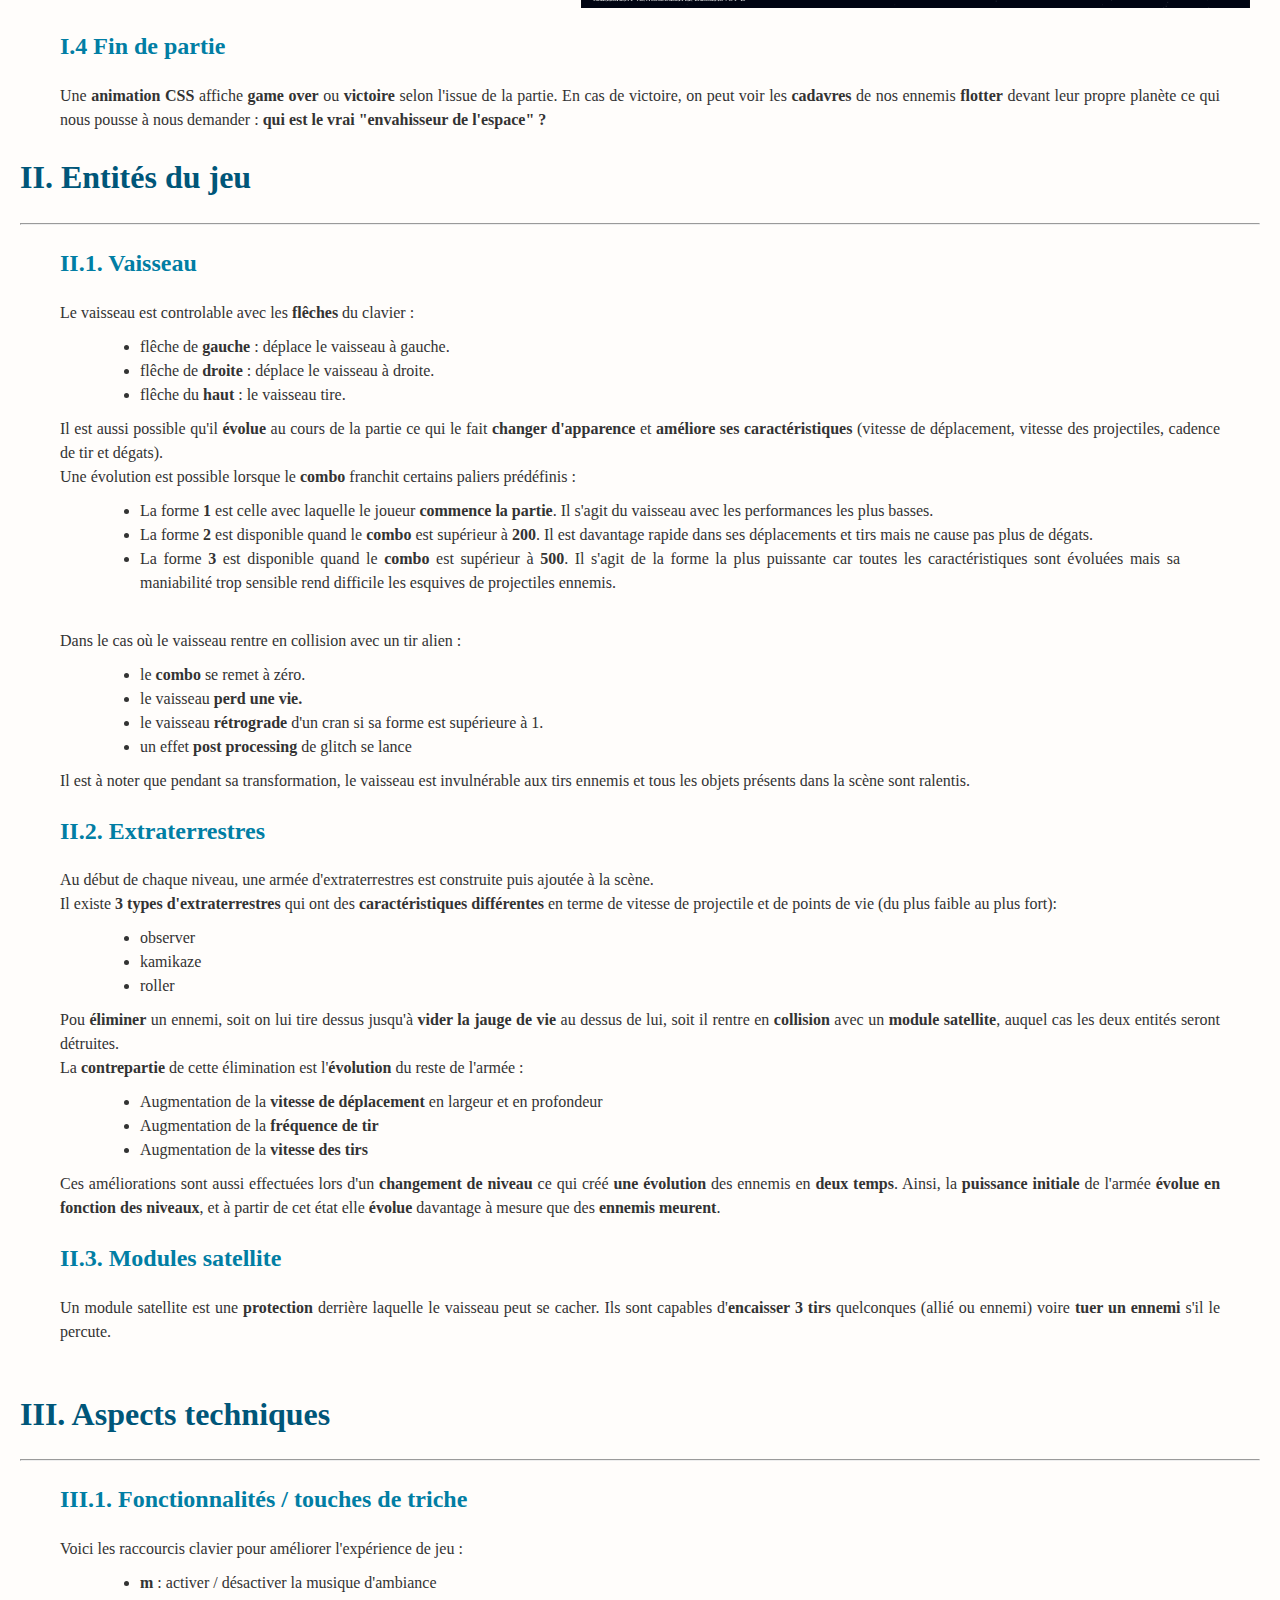
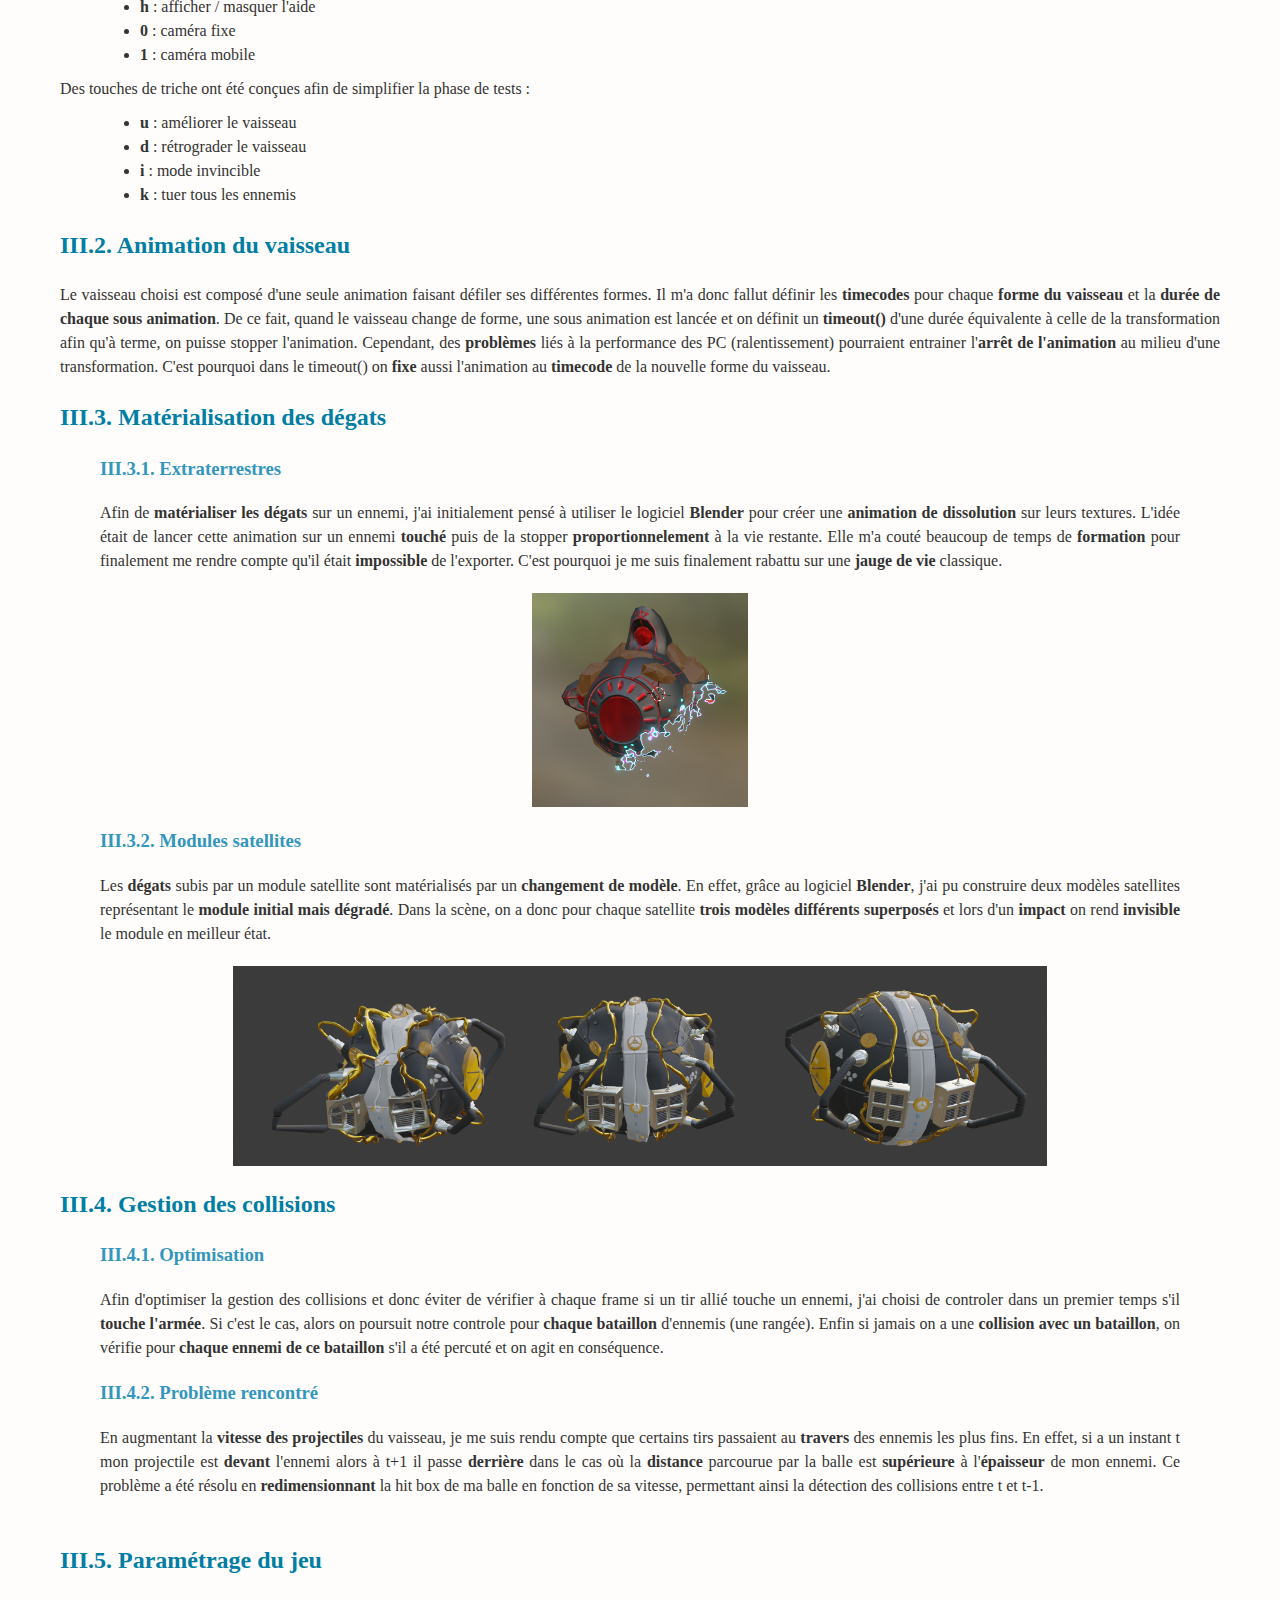
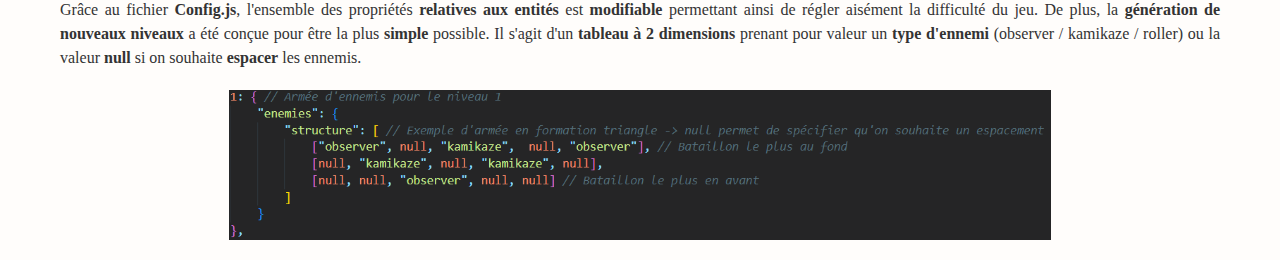
==== commit 4c8b7ed6: "Loading screen + font family" ====
--- a/index.html
+++ b/index.html
@@ -5,7 +5,7 @@
     <meta name="viewport" content="width=device-width, initial-scale=1.0" />
     <title>Rapport</title>
     
-    <link rel="stylesheet" href="./assets/index-9b794ac5.css">
+    <link rel="stylesheet" href="/assets/index-9b794ac5.css">
   </head>
   <body>
     <div class="headOfBody">
@@ -28,13 +28,7 @@
     cadre d'un projet en Master 1 Technologie de l'Internet. Ce rapport sert à
     présenter les <b>fonctionnalités</b>, certains <b>choix</b> de programmation
     et les <b>problèmes</b> rencontrés lors de sa conception. Il a été développé
-    via la bibliothèque <b>Three.js</b> en utilisant le navigateur
-    <b>Brave</b> mais tourne aussi sur <b>Microsoft Edge</b> ou encore
-    <b>Chrome</b>, même si les performances étaient moins bonnes de mon côté.
-    Doutant que vous disposiez du navigateur Brave, j'ai adapté la taille de mes
-    polices pour Chrome et Edge ce qui peut expliquer la très petite taille de
-    celles-ci sur Brave.
-    <br />
+    via la bibliothèque <b>Three.js</b>.
 
     <h1>I. Structure du jeu</h1>
     <hr />
@@ -87,7 +81,7 @@
           </ul>
         </div>
         <div class="image">
-          <img src="./assets/Accueil-f9806c95.png" class="imgRight" alt="Accueil" />
+          <img src="/assets/Accueil-f9806c95.png" class="imgRight" alt="Accueil" />
         </div>
       </div>
 
@@ -120,7 +114,7 @@
         </div>
         <div class="image">
           <img
-            src="./assets/niveau-9dffa19e.png"
+            src="/assets/niveau-9dffa19e.png"
             class="imgRight"
             width="1200px"
             alt="Accueil"
@@ -271,7 +265,7 @@
         <b>impossible</b> de l'exporter. C'est pourquoi je me suis finalement
         rabattu sur une <b>jauge de vie</b> classique.
         <img
-          src="./assets/observer_effect-c9257183.png"
+          src="/assets/observer_effect-c9257183.png"
           class="imgUnder"
           width="20%"
           alt="Disparition de l'ennemi"
@@ -285,7 +279,7 @@
         satellite <b>trois modèles différents superposés</b> et lors d'un
         <b>impact</b> on rend <b>invisible</b> le module en meilleur état.
         <img
-          src="./assets/modules-38884acb.png"
+          src="/assets/modules-38884acb.png"
           class="imgUnder"
           height="200px"
           alt="Modules satellites dégats"
@@ -324,7 +318,7 @@
       <b>type d'ennemi</b> (observer / kamikaze / roller) ou la valeur
       <b>null</b> si on souhaite <b>espacer</b> les ennemis.
       <img
-        src="./assets/army-873285fe.png"
+        src="/assets/army-873285fe.png"
         class="imgUnder"
         height="150px"
         alt="Modules satellites dégats"
